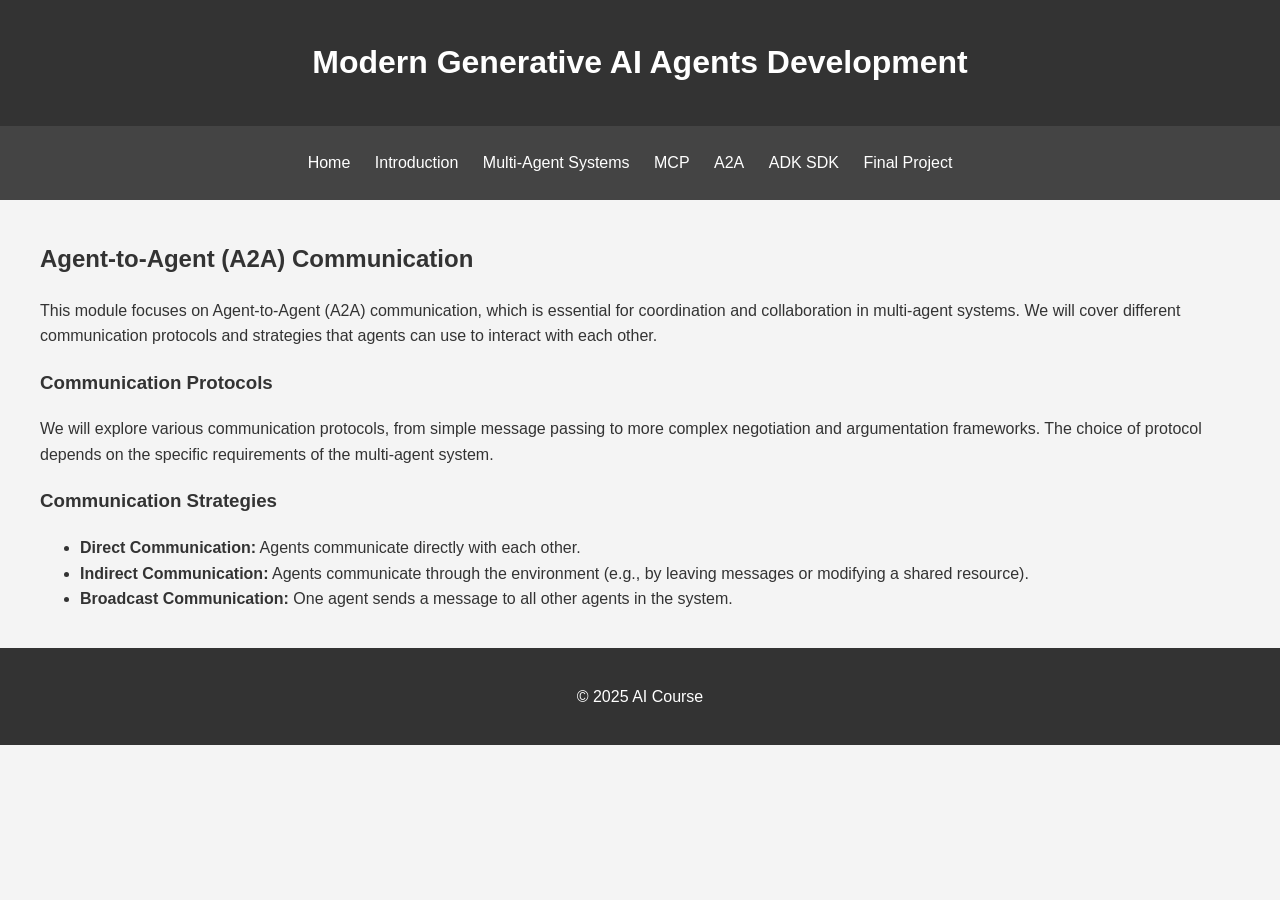
==== a2a.html @ 55fe10ce "Create a web-based application for the Modern Generative AI Agents course. I've created a new web-ba" ====
<!DOCTYPE html>
<html lang="en">
<head>
    <meta charset="UTF-8">
    <meta name="viewport" content="width=device-width, initial-scale=1.0">
    <title>Agent-to-Agent (A2A) Communication</title>
    <link rel="stylesheet" href="style.css">
</head>
<body>
    <header>
        <h1>Modern Generative AI Agents Development</h1>
    </header>
    <nav>
        <ul>
            <li><a href="index.html">Home</a></li>
            <li><a href="introduction.html">Introduction</a></li>
            <li><a href="multi_agent.html">Multi-Agent Systems</a></li>
            <li><a href="mcp.html">MCP</a></li>
            <li><a href="a2a.html">A2A</a></li>
            <li><a href="adk.html">ADK SDK</a></li>
            <li><a href="project.html">Final Project</a></li>
        </ul>
    </nav>
    <main>
        <h2>Agent-to-Agent (A2A) Communication</h2>
        <p>This module focuses on Agent-to-Agent (A2A) communication, which is essential for coordination and collaboration in multi-agent systems. We will cover different communication protocols and strategies that agents can use to interact with each other.</p>
        <h3>Communication Protocols</h3>
        <p>We will explore various communication protocols, from simple message passing to more complex negotiation and argumentation frameworks. The choice of protocol depends on the specific requirements of the multi-agent system.</p>
        <h3>Communication Strategies</h3>
        <ul>
            <li><strong>Direct Communication:</strong> Agents communicate directly with each other.</li>
            <li><strong>Indirect Communication:</strong> Agents communicate through the environment (e.g., by leaving messages or modifying a shared resource).</li>
            <li><strong>Broadcast Communication:</strong> One agent sends a message to all other agents in the system.</li>
        </ul>
    </main>
    <footer>
        <p>&copy; 2025 AI Course</p>
    </footer>
</body>
</html>
---- style.css ----
body {
    font-family: sans-serif;
    line-height: 1.6;
    margin: 0;
    padding: 0;
    background: #f4f4f4;
    color: #333;
}

header {
    background: #333;
    color: #fff;
    padding: 1rem 0;
    text-align: center;
}

nav {
    background: #444;
    color: #fff;
    padding: 0.5rem;
}

nav ul {
    padding: 0;
    list-style: none;
    text-align: center;
}

nav ul li {
    display: inline;
    margin-right: 20px;
}

nav a {
    color: #fff;
    text-decoration: none;
}

main {
    padding: 20px;
    margin: 0 20px;
}

footer {
    text-align: center;
    padding: 20px;
    background: #333;
    color: #fff;
}
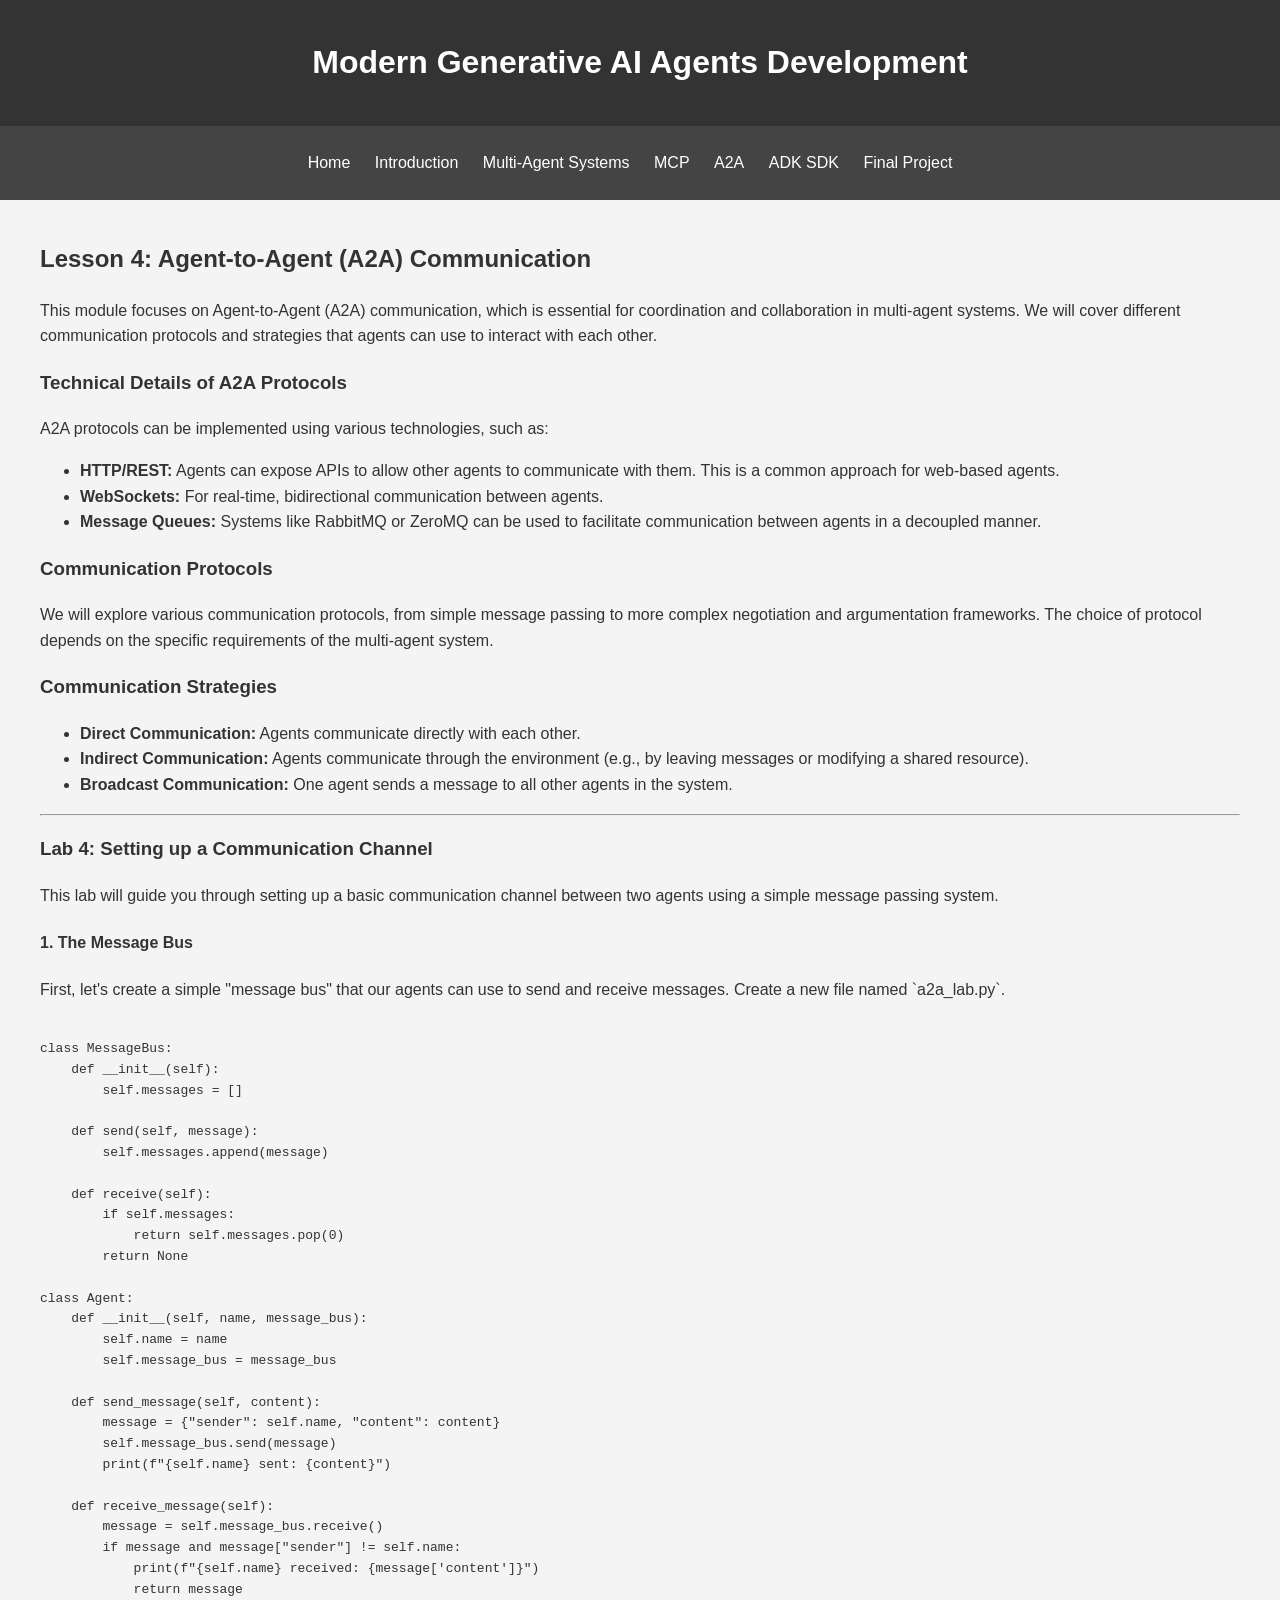
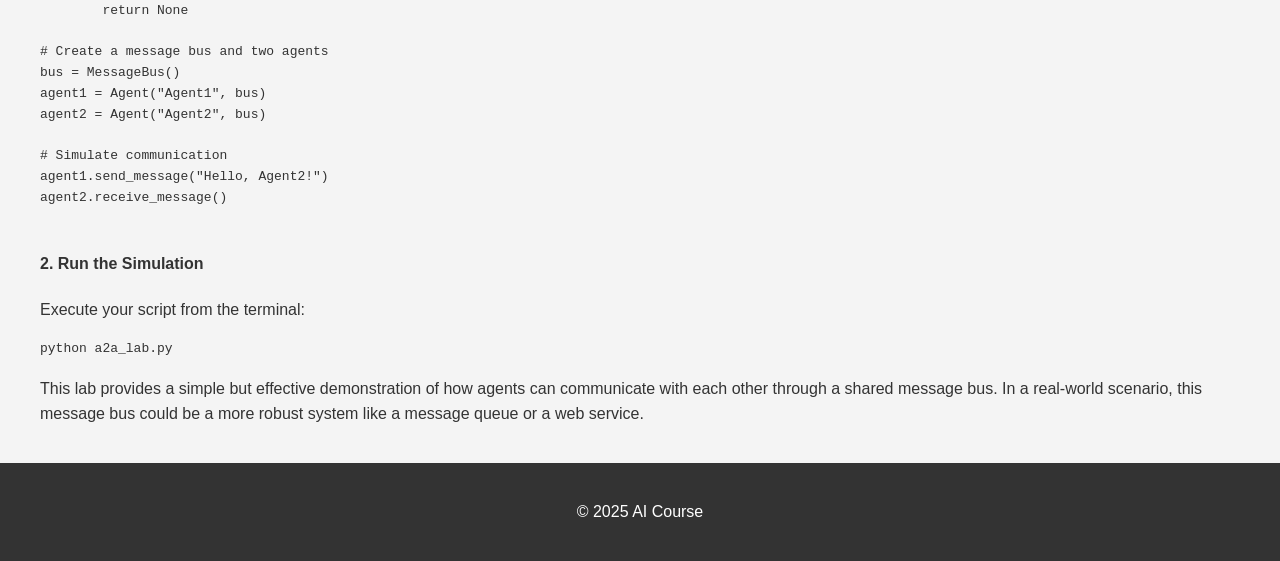
==== commit f405f60c: "I've just committed an expansion of the course content for the Modern Generative AI Agents course. E" ====
--- a/a2a.html
+++ b/a2a.html
@@ -22,8 +22,17 @@
         </ul>
     </nav>
     <main>
-        <h2>Agent-to-Agent (A2A) Communication</h2>
+        <h2>Lesson 4: Agent-to-Agent (A2A) Communication</h2>
         <p>This module focuses on Agent-to-Agent (A2A) communication, which is essential for coordination and collaboration in multi-agent systems. We will cover different communication protocols and strategies that agents can use to interact with each other.</p>
+
+        <h3>Technical Details of A2A Protocols</h3>
+        <p>A2A protocols can be implemented using various technologies, such as:</p>
+        <ul>
+            <li><strong>HTTP/REST:</strong> Agents can expose APIs to allow other agents to communicate with them. This is a common approach for web-based agents.</li>
+            <li><strong>WebSockets:</strong> For real-time, bidirectional communication between agents.</li>
+            <li><strong>Message Queues:</strong> Systems like RabbitMQ or ZeroMQ can be used to facilitate communication between agents in a decoupled manner.</li>
+        </ul>
+
         <h3>Communication Protocols</h3>
         <p>We will explore various communication protocols, from simple message passing to more complex negotiation and argumentation frameworks. The choice of protocol depends on the specific requirements of the multi-agent system.</p>
         <h3>Communication Strategies</h3>
@@ -32,6 +41,59 @@
             <li><strong>Indirect Communication:</strong> Agents communicate through the environment (e.g., by leaving messages or modifying a shared resource).</li>
             <li><strong>Broadcast Communication:</strong> One agent sends a message to all other agents in the system.</li>
         </ul>
+
+        <hr>
+
+        <h3>Lab 4: Setting up a Communication Channel</h3>
+        <p>This lab will guide you through setting up a basic communication channel between two agents using a simple message passing system.</p>
+
+        <h4>1. The Message Bus</h4>
+        <p>First, let's create a simple "message bus" that our agents can use to send and receive messages. Create a new file named `a2a_lab.py`.</p>
+        <pre><code>
+class MessageBus:
+    def __init__(self):
+        self.messages = []
+
+    def send(self, message):
+        self.messages.append(message)
+
+    def receive(self):
+        if self.messages:
+            return self.messages.pop(0)
+        return None
+
+class Agent:
+    def __init__(self, name, message_bus):
+        self.name = name
+        self.message_bus = message_bus
+
+    def send_message(self, content):
+        message = {"sender": self.name, "content": content}
+        self.message_bus.send(message)
+        print(f"{self.name} sent: {content}")
+
+    def receive_message(self):
+        message = self.message_bus.receive()
+        if message and message["sender"] != self.name:
+            print(f"{self.name} received: {message['content']}")
+            return message
+        return None
+
+# Create a message bus and two agents
+bus = MessageBus()
+agent1 = Agent("Agent1", bus)
+agent2 = Agent("Agent2", bus)
+
+# Simulate communication
+agent1.send_message("Hello, Agent2!")
+agent2.receive_message()
+        </code></pre>
+
+        <h4>2. Run the Simulation</h4>
+        <p>Execute your script from the terminal:</p>
+        <pre><code>python a2a_lab.py</code></pre>
+        <p>This lab provides a simple but effective demonstration of how agents can communicate with each other through a shared message bus. In a real-world scenario, this message bus could be a more robust system like a message queue or a web service.</p>
+
     </main>
     <footer>
         <p>&copy; 2025 AI Course</p>
